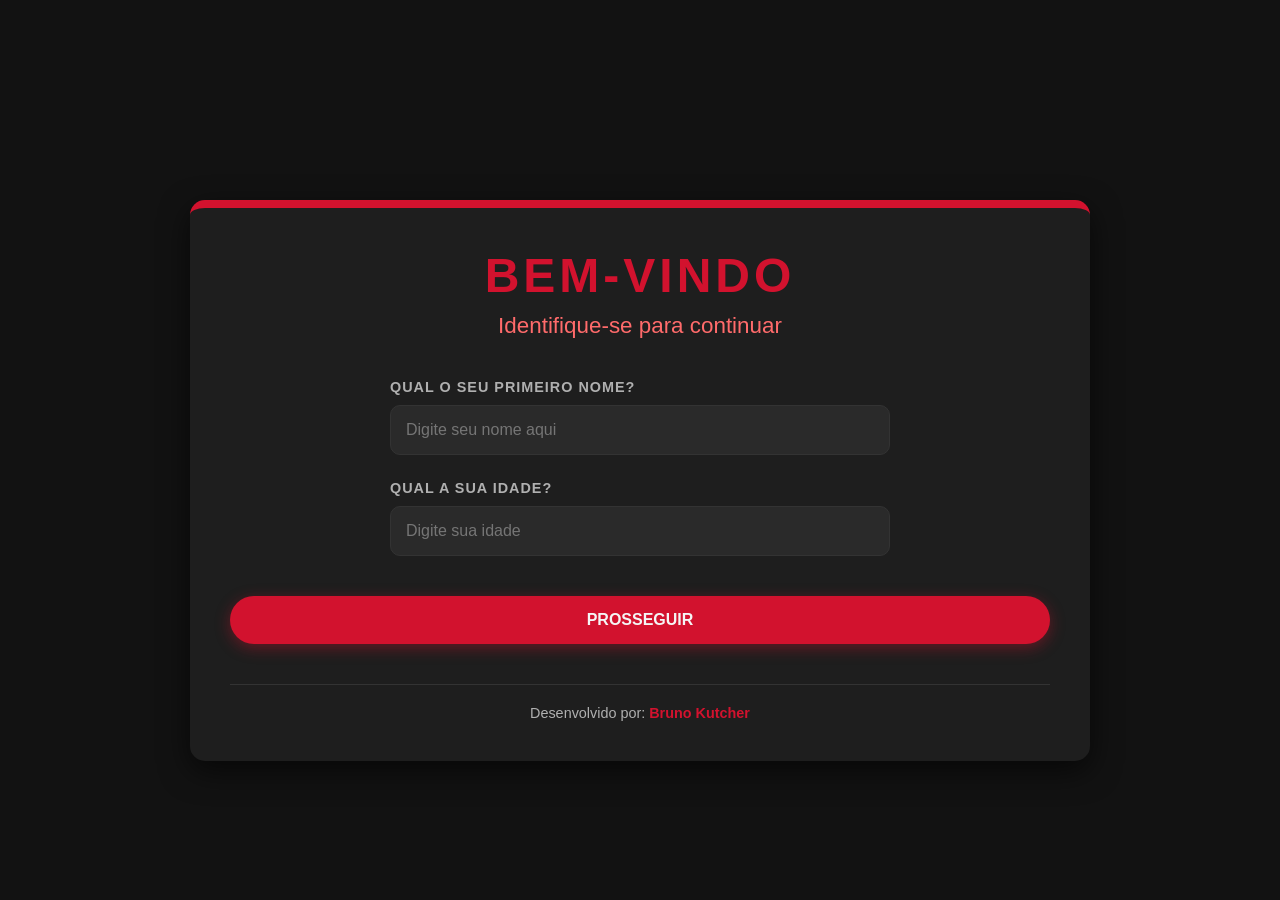
==== acesso.html @ 9080514f "atualizacao.nova" ====
<!DOCTYPE html>
<html lang="pt-br">
<head>
    <meta charset="UTF-8">
    <meta name="viewport" content="width=device-width, initial-scale=1.0">
    <link rel="stylesheet" href="style.css">
    <link rel="shortcut icon" href="pngwing.com.ico" type="image/x-icon">
    <title>Acesso</title>
</head>
<body>
    <div class="container">
        <header>
            <h1>BEM-VINDO</h1>
            <h2>Identifique-se para continuar</h2>
        </header>

        <main class="login-form">
            <div class="input-group">
                <label for="nome">Qual o seu primeiro nome?</label>
                <input type="text" id="nome" placeholder="Digite seu nome aqui" required>
            </div>
            
            <div class="input-group">
                <label for="idade">Qual a sua idade?</label>
                <input type="number" id="idade" placeholder="Digite sua idade" required>
            </div>

            <nav id="modalidades">
                <ul class="horizontal-list">
                    <li><a href="#" onclick="salvarAcesso(event)">Prosseguir</a></li>
                </ul>
            </nav>
        </main>

        <footer>
            <p>Desenvolvido por: <strong> <a href="https://github.com/brunokoficial" target="_blank" id="bruno">Bruno Kutcher</a></strong></p>
        </footer>
    </div>

    <script>
        function salvarAcesso(event) {
            event.preventDefault();
            const nome = document.getElementById('nome').value;
            const idade = document.getElementById('idade').value;

            if (nome && idade) {
                // Salva para usar na página index.html
                localStorage.setItem('usuarioNome', nome);
                localStorage.setItem('usuarioIdade', idade);
                
                // Redireciona para a página principal
                window.location.href = 'index.html';
            } else {
                alert('Por favor, preencha seu nome e idade.');
            }
        }
    </script>
</body>
</html>
---- style.css ----
* {
    margin: 0;
    padding: 0;
    box-sizing: border-box;
    font-family: 'Segoe UI', Tahoma, Geneva, Verdana, sans-serif;
}

:root {
    --primary-red: #D2122E;
    --dark-red: #8B0000;


    --bg-dark: #121212;
    --card-dark: #1E1E1E;
    --card-hover: #2A2A2A;
    --text-light: #F5F5F5;
    --text-secondary: #B0B0B0;
    --border-color: #333;
}

body {
    position: relative;
    background: var(--bg-dark);
    color: var(--text-light);
    display: flex;
    flex-direction: column;
    justify-content: center;
    align-items: center;
    min-height: 100vh;
    padding: 80px 20px 20px; 
}


.welcome-msg-top {
    position: absolute;
    top: 30px;
    left: 50%;
    transform: translateX(-50%);
    background-color: rgba(210, 18, 46, 0.1);
    padding: 12px 30px;
    border-radius: 50px;
    border: 1px solid rgba(210, 18, 46, 0.3);
    text-align: center;
    z-index: 1000;
}

.welcome-msg-top p {
    margin: 0;
    color: var(--text-light);
    font-size: 1.1rem;
}

.welcome-msg-top strong {
    color: var(--primary-red);
}

.container {
    background: var(--card-dark);
    width: 100%;
    max-width: 900px;
    padding: 40px;
    margin: 20px 0;
    border-radius: 15px;
    border-top: 8px solid var(--primary-red);
    box-shadow: 0 10px 30px rgba(0,0,0,.6);
    text-align: left;
}

header {
    text-align: center;
    margin-bottom: 40px;
}

header h1 {
    color: var(--primary-red);
    font-size: 3rem;
    letter-spacing: 4px;
    text-transform: uppercase;
    margin-bottom: 10px;
}

header h2 {
    color: #ff6b6b;
    font-size: 1.4rem;
    font-weight: 400;
    margin-bottom: 20px;
}

h3 {
    color: var(--primary-red);
    font-size: 1.8rem;
    margin: 30px 0 15px;
    border-left: 4px solid var(--primary-red);
    padding-left: 15px;
    text-transform: uppercase;
}

.description {
    color: var(--text-secondary);
    font-size: 1.05rem;
    line-height: 1.8;
    margin-bottom: 30px;
    text-align: center;
}


.benefits-list,
.distances-list {
    list-style: none;
    margin-bottom: 30px;
}

.benefits-list li,
.distances-list li {
    background: rgba(255,255,255,.03);
    margin-bottom: 12px;
    padding: 15px;
    border-radius: 8px;
    border-left: 3px solid var(--primary-red);
    transition: .3s;
}

.benefits-list li:hover,
.distances-list li:hover {
    background: var(--card-hover);
}

.benefits-list li strong,
.distances-list li strong {
    color: #ff6b6b;
    display: block;
    margin-bottom: 5px;
}

#modalidades {
    text-align: center;
    margin: 40px 0 30px;
}

.horizontal-list {
    display: flex;
    justify-content: center;
    gap: 20px;
    list-style: none;
}

.horizontal-list li {
    flex: 1;
    min-width: 150px;
}

.horizontal-list li a {
    display: block;
    padding: 15px 25px;
    text-align: center;
    text-decoration: none;
    text-transform: uppercase;
    font-weight: bold;
    color: var(--text-light);
    background: var(--primary-red);
    border-radius: 50px;
    transition: .3s;
    box-shadow: 0 4px 15px rgba(210,18,46,.4);
}

.horizontal-list li a:hover {
    background: var(--dark-red);
    transform: translateY(-3px);
    box-shadow: 0 6px 20px rgba(139,0,0,.6);
}


.login-form {
    margin: 30px 0;
    text-align: center;
}

.input-group {
    margin-bottom: 25px;
    text-align: left;
    max-width: 500px;
    margin-left: auto;
    margin-right: auto;
}

.input-group label {
    display: block;
    margin-bottom: 10px;
    color: var(--text-secondary);
    font-weight: bold;
    font-size: 0.9rem;
    text-transform: uppercase;
    letter-spacing: 1px;
}

.input-group input {
    width: 100%;
    padding: 15px;
    background-color: var(--card-hover);
    border: 1px solid var(--border-color);
    border-radius: 10px;
    color: var(--text-light);
    font-size: 1rem;
    outline: none;
    transition: all 0.3s;
}

.input-group input:focus {
    border-color: var(--primary-red);
    background-color: #333;
    box-shadow: 0 0 10px rgba(210, 18, 46, 0.2);
}

a#bruno {
    color: var(--primary-red);
    text-decoration: none;
    transition: 0.3s;
}

a#bruno:hover {
    color: #ff6b6b;
    text-decoration: underline;
}

footer {
    text-align: center;
    margin-top: 40px;
    padding-top: 20px;
    border-top: 1px solid var(--border-color);
    color: var(--text-secondary);
    font-size: .9rem;
}

footer strong {
    color: var(--primary-red);
}


@media (max-width: 600px) {
    .container {
        padding: 20px;
    }

    header h1 {
        font-size: 2.2rem;
    }

    header h2 {
        font-size: 1.2rem;
    }

    .horizontal-list {
        flex-direction: column;
        gap: 10px;
    }

    .horizontal-list li {
        min-width: auto;
    }

    .welcome-msg-top {
        width: 90%;
        top: 20px;
    }
}
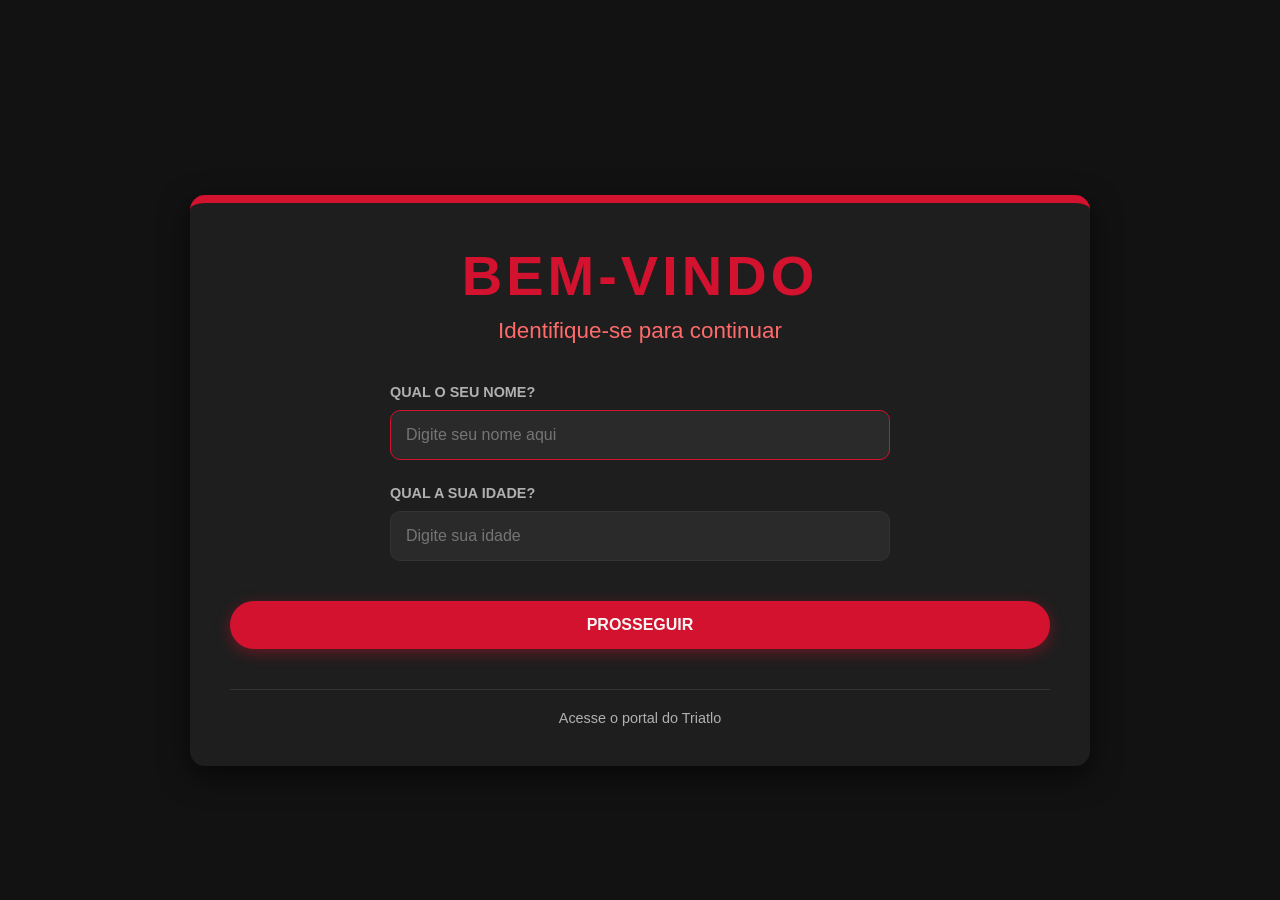
==== commit 23474efe: "texzte" ====
--- a/acesso.html
+++ b/acesso.html
@@ -5,7 +5,7 @@
     <meta name="viewport" content="width=device-width, initial-scale=1.0">
     <link rel="stylesheet" href="style.css">
     <link rel="shortcut icon" href="pngwing.com.ico" type="image/x-icon">
-    <title>Acesso</title>
+    <title>Acesso - Triatlo</title>
 </head>
 <body>
     <div class="container">
@@ -16,7 +16,7 @@
 
         <main class="login-form">
             <div class="input-group">
-                <label for="nome">Qual o seu primeiro nome?</label>
+                <label for="nome">Qual o seu nome?</label>
                 <input type="text" id="nome" placeholder="Digite seu nome aqui" required>
             </div>
             
@@ -27,33 +27,44 @@
 
             <nav id="modalidades">
                 <ul class="horizontal-list">
-                    <li><a href="#" onclick="salvarAcesso(event)">Prosseguir</a></li>
+                    <li><a href="#" id="btnProsseguir" onclick="salvarAcesso(event)">Prosseguir</a></li>
                 </ul>
             </nav>
         </main>
 
         <footer>
-            <p>Desenvolvido por: <strong> <a href="https://github.com/brunokoficial" target="_blank" id="bruno">Bruno Kutcher</a></strong></p>
+            <p>Acesse o portal do Triatlo</p>
         </footer>
     </div>
 
     <script>
+        // Função principal para salvar e prosseguir
         function salvarAcesso(event) {
-            event.preventDefault();
-            const nome = document.getElementById('nome').value;
-            const idade = document.getElementById('idade').value;
+            if (event) event.preventDefault();
+            
+            const nome = document.getElementById('nome').value.trim();
+            const idade = document.getElementById('idade').value.trim();
 
             if (nome && idade) {
-                // Salva para usar na página index.html
                 localStorage.setItem('usuarioNome', nome);
                 localStorage.setItem('usuarioIdade', idade);
-                
-                // Redireciona para a página principal
                 window.location.href = 'index.html';
             } else {
                 alert('Por favor, preencha seu nome e idade.');
             }
         }
+
+        // Adiciona o ouvinte para a tecla Enter em todo o documento
+        document.addEventListener('keypress', function (e) {
+            if (e.key === 'Enter') {
+                salvarAcesso();
+            }
+        });
+
+        // Foca automaticamente no campo de nome ao carregar a página
+        window.onload = () => {
+            document.getElementById('nome').focus();
+        };
     </script>
 </body>
 </html>
--- a/style.css
+++ b/style.css
@@ -1,4 +1,9 @@
-
+/* 
+   ESTILO FINAL TRIATLO - STYLE1
+   Design Moderno, Tema Escuro e Paleta Ironman
+*/
+
+/* Reset e Configurações Globais */
 * {
     margin: 0;
     padding: 0;
@@ -9,8 +14,6 @@
 :root {
     --primary-red: #D2122E;
     --dark-red: #8B0000;
-
-
     --bg-dark: #121212;
     --card-dark: #1E1E1E;
     --card-hover: #2A2A2A;
@@ -28,10 +31,10 @@
     justify-content: center;
     align-items: center;
     min-height: 100vh;
-    padding: 80px 20px 20px; 
-}
-
-
+    padding: 100px 20px 40px; /* Espaço para a saudação no topo */
+}
+
+/* Saudação de Boas-vindas (Topo) */
 .welcome-msg-top {
     position: absolute;
     top: 30px;
@@ -55,12 +58,12 @@
     color: var(--primary-red);
 }
 
+/* Container Principal */
 .container {
     background: var(--card-dark);
     width: 100%;
     max-width: 900px;
     padding: 40px;
-    margin: 20px 0;
     border-radius: 15px;
     border-top: 8px solid var(--primary-red);
     box-shadow: 0 10px 30px rgba(0,0,0,.6);
@@ -74,7 +77,7 @@
 
 header h1 {
     color: var(--primary-red);
-    font-size: 3rem;
+    font-size: 3.5rem;
     letter-spacing: 4px;
     text-transform: uppercase;
     margin-bottom: 10px;
@@ -87,6 +90,36 @@
     margin-bottom: 20px;
 }
 
+/* Estilo Universal para Imagens de Modalidade */
+.modalidade-img-container {
+    width: 100%;
+    margin: 20px 0 40px 0;
+    border-radius: 12px;
+    overflow: hidden;
+    border: 3px solid var(--border-color);
+    aspect-ratio: 16 / 9;
+    background-color: var(--card-hover);
+    box-shadow: 0 8px 20px rgba(0, 0, 0, 0.4);
+    transition: border-color 0.3s ease;
+}
+
+.modalidade-img-container:hover {
+    border-color: var(--primary-red);
+}
+
+.modalidade-img {
+    width: 100%;
+    height: 100%;
+    object-fit: cover;
+    display: block;
+    transition: transform 0.6s cubic-bezier(0.25, 0.46, 0.45, 0.94);
+}
+
+.modalidade-img:hover {
+    transform: scale(1.08);
+}
+
+/* Conteúdo de Texto */
 h3 {
     color: var(--primary-red);
     font-size: 1.8rem;
@@ -101,18 +134,16 @@
     font-size: 1.05rem;
     line-height: 1.8;
     margin-bottom: 30px;
-    text-align: center;
-}
-
-
-.benefits-list,
-.distances-list {
+    text-align: justify;
+}
+
+/* Listas de Benefícios e Detalhes */
+.benefits-list, .distances-list {
     list-style: none;
     margin-bottom: 30px;
 }
 
-.benefits-list li,
-.distances-list li {
+.benefits-list li, .distances-list li {
     background: rgba(255,255,255,.03);
     margin-bottom: 12px;
     padding: 15px;
@@ -121,18 +152,17 @@
     transition: .3s;
 }
 
-.benefits-list li:hover,
-.distances-list li:hover {
+.benefits-list li:hover, .distances-list li:hover {
     background: var(--card-hover);
 }
 
-.benefits-list li strong,
-.distances-list li strong {
+.benefits-list li strong, .distances-list li strong {
     color: #ff6b6b;
     display: block;
     margin-bottom: 5px;
 }
 
+/* Navegação e Botões */
 #modalidades {
     text-align: center;
     margin: 40px 0 30px;
@@ -170,7 +200,7 @@
     box-shadow: 0 6px 20px rgba(139,0,0,.6);
 }
 
-
+/* Estilos de Formulário (Acesso) */
 .login-form {
     margin: 30px 0;
     text-align: center;
@@ -191,7 +221,6 @@
     font-weight: bold;
     font-size: 0.9rem;
     text-transform: uppercase;
-    letter-spacing: 1px;
 }
 
 .input-group input {
@@ -208,21 +237,9 @@
 
 .input-group input:focus {
     border-color: var(--primary-red);
-    background-color: #333;
-    box-shadow: 0 0 10px rgba(210, 18, 46, 0.2);
-}
-
-a#bruno {
-    color: var(--primary-red);
-    text-decoration: none;
-    transition: 0.3s;
-}
-
-a#bruno:hover {
-    color: #ff6b6b;
-    text-decoration: underline;
-}
-
+}
+
+/* Footer */
 footer {
     text-align: center;
     margin-top: 40px;
@@ -236,31 +253,119 @@
     color: var(--primary-red);
 }
 
-
+footer a {
+    color: var(--primary-red);
+    text-decoration: none;
+}
+
+/* Responsividade */
 @media (max-width: 600px) {
-    .container {
-        padding: 20px;
-    }
-
-    header h1 {
-        font-size: 2.2rem;
-    }
-
-    header h2 {
-        font-size: 1.2rem;
-    }
-
-    .horizontal-list {
-        flex-direction: column;
-        gap: 10px;
-    }
-
-    .horizontal-list li {
-        min-width: auto;
-    }
-
-    .welcome-msg-top {
-        width: 90%;
-        top: 20px;
-    }
-}+    .container { padding: 20px; }
+    header h1 { font-size: 2.5rem; }
+    .horizontal-list { flex-direction: column; gap: 10px; }
+    .horizontal-list li { min-width: auto; }
+    .welcome-msg-top { width: 90%; top: 20px; }
+}
+/* ===================================
+   BACKGROUND SLIDESHOW - APENAS INDEX.HTML (SEM DELAY)
+   =================================== */
+
+.bg-slideshow {
+    position: fixed;
+    top: 0;
+    left: 0;
+    width: 100%;
+    height: 100%;
+    overflow: hidden;
+    z-index: -2;
+    background-color: #000;
+}
+
+.bg-img {
+    position: absolute;
+    top: 0;
+    left: 0;
+    width: 100%;
+    height: 100%;
+    object-fit: cover;
+    opacity: 0;
+    /* Removeu-se o transform inicial daqui para evitar conflitos no início do ciclo */
+    animation-name: slideShow;
+    animation-duration: 20s;
+    animation-iteration-count: infinite;
+    animation-timing-function: linear;
+    will-change: opacity, transform;
+    backface-visibility: hidden;
+}
+
+/* Delays calculados estritamente de 5s em 5s */
+.bg-img-1 { animation-delay: 0s; }
+.bg-img-2 { animation-delay: 5s; }
+.bg-img-3 { animation-delay: 10s; }
+.bg-img-4 { animation-delay: 15s; }
+
+/* EXPLICAÇÃO DOS KEYFRAMES (Baseado em 20s total):
+   0% a 5% (1s): A imagem entra deslizando da direita e ganha opacidade.
+   5% a 25% (4s): Ela fica estática e visível na tela.
+   25% a 30% (1s): Ela desliza para a esquerda e some (enquanto a PRÓXIMA entra).
+*/
+@keyframes slideShow {
+    0% {
+        opacity: 0;
+        transform: translateX(100%);
+    }
+    5% {
+        opacity: 1;
+        transform: translateX(0);
+    }
+    25% {
+        opacity: 1;
+        transform: translateX(0);
+    }
+    30% {
+        opacity: 0;
+        transform: translateX(-100%);
+    }
+    100% {
+        opacity: 0;
+        transform: translateX(-100%);
+    }
+}
+
+.bg-overlay {
+    position: fixed;
+    top: 0;
+    left: 0;
+    width: 100%;
+    height: 100%;
+    background: rgba(18, 18, 18, 0.75);
+    z-index: -1;
+}
+
+body.home-page {
+    background: transparent;
+}
+
+body.home-page .container {
+    background: rgba(30, 30, 30, 0.9);
+    backdrop-filter: blur(4px);
+}
+/* Estilo Universal para Imagem de Fundo (Background) */
+.page-bg-container {
+    position: fixed;
+    top: 0;
+    left: 0;
+    width: 100%;
+    height: 100%;
+    z-index: -1; /* Fica atrás de todo o conteúdo */
+    overflow: hidden;
+}
+
+.page-bg-image {
+    width: 100%;
+    height: 100%;
+    object-fit: cover;
+    filter: brightness(0.3) blur(5px); /* Escurece e desfoca para não atrapalhar a leitura */
+    transform: scale(1.1); /* Evita bordas brancas devido ao blur */
+    opacity: 0.6;
+}
